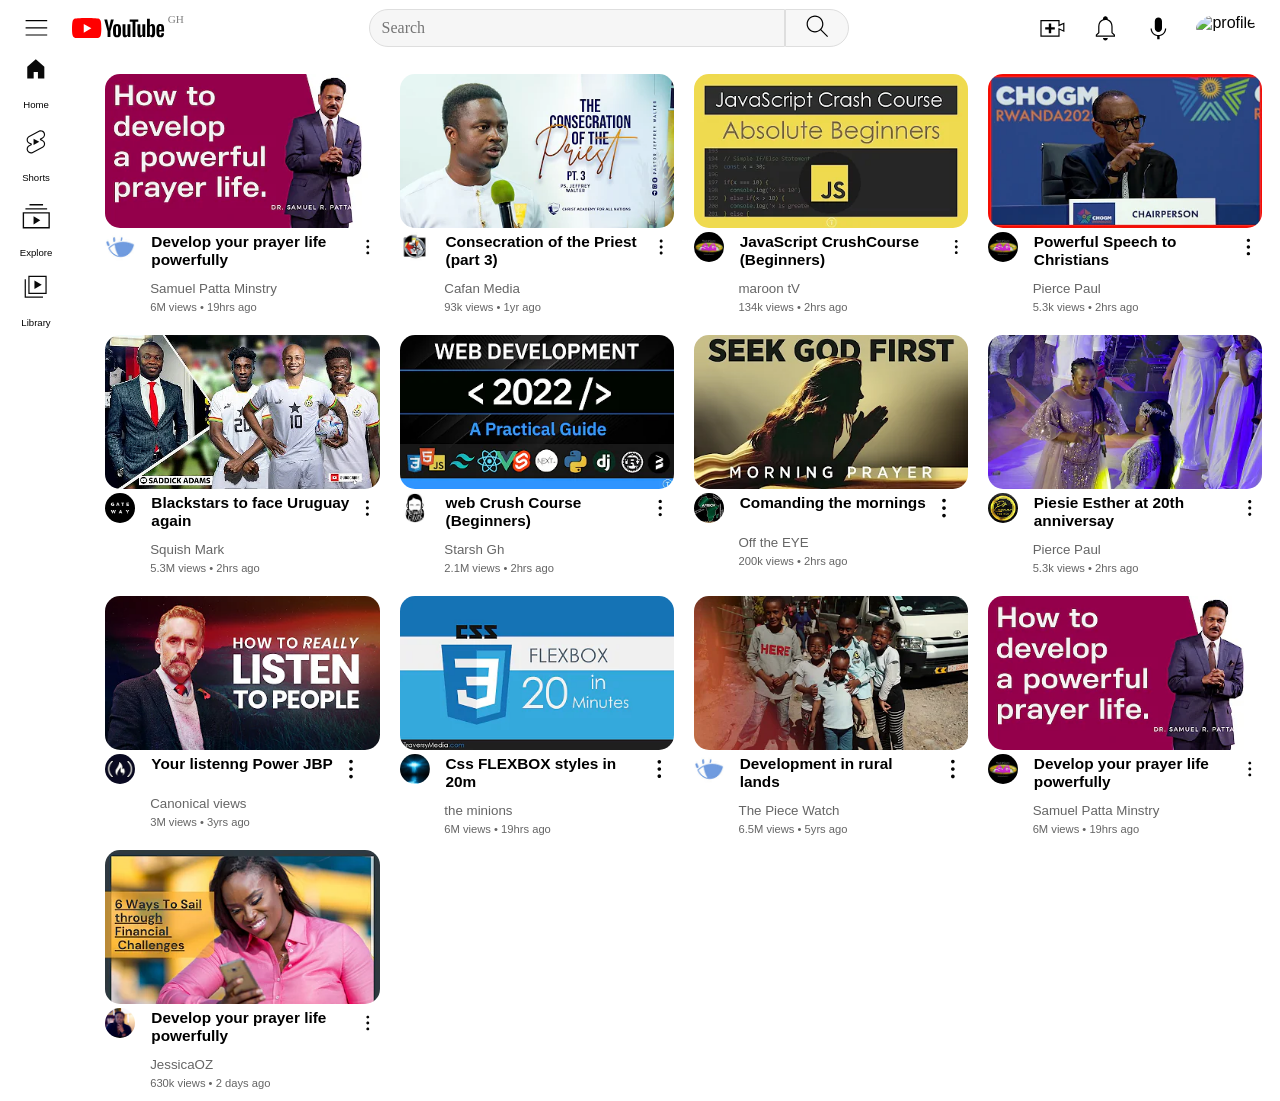
==== clone.html @ 729303b9 "first commit" ====
<!DOCTYPE html>
<html lang="en">
<head>
    <meta charset="UTF-8">
    <meta http-equiv="X-UA-Compatible" content="IE=edge">
    <meta name="viewport" content="width=device-width, initial-scale=1.0">
    <link rel="stylesheet" href="style.css">
    <title>Gri-BO</title>
</head>
<body>
    <nav>
        <!-- TopNav Bar -->
        <div id="topnav">
            <!-- 1 -->
            <div id="first-container">
                <div id="menu-container">
                    <svg xmlns="http://www.w3.org/2000/svg" viewBox="0 0 24 24" preserveAspectRatio="xMidYMid meet" focusable="false" class="style-scope yt-icon"><g class="style-scope yt-icon"><path d="M21,6H3V5h18V6z M21,11H3v1h18V11z M21,17H3v1h18V17z" class="style-scope yt-icon"></path></g></svg>
                </div> 
                <div id="youtube-svg-container">
                    <svg xmlns="http://www.w3.org/2000/svg" viewBox="0 0 90 20" preserveAspectRatio="xMidYMid meet" focusable="false" class="style-scope yt-icon "><g viewBox="0 0 90 20" preserveAspectRatio="xMidYMid meet" class="style-scope yt-icon"><g class="style-scope yt-icon"><path d="M27.9727 3.12324C27.6435 1.89323 26.6768 0.926623 25.4468 0.597366C23.2197 2.24288e-07 14.285 0 14.285 0C14.285 0 5.35042 2.24288e-07 3.12323 0.597366C1.89323 0.926623 0.926623 1.89323 0.597366 3.12324C2.24288e-07 5.35042 0 10 0 10C0 10 2.24288e-07 14.6496 0.597366 16.8768C0.926623 18.1068 1.89323 19.0734 3.12323 19.4026C5.35042 20 14.285 20 14.285 20C14.285 20 23.2197 20 25.4468 19.4026C26.6768 19.0734 27.6435 18.1068 27.9727 16.8768C28.5701 14.6496 28.5701 10 28.5701 10C28.5701 10 28.5677 5.35042 27.9727 3.12324Z" fill="#FF0000" class="style-scope yt-icon"></path><path d="M11.4253 14.2854L18.8477 10.0004L11.4253 5.71533V14.2854Z" fill="white" class="style-scope yt-icon"></path></g><g class="style-scope yt-icon"><g id="youtube-paths" class="style-scope yt-icon"><path d="M34.6024 13.0036L31.3945 1.41846H34.1932L35.3174 6.6701C35.6043 7.96361 35.8136 9.06662 35.95 9.97913H36.0323C36.1264 9.32532 36.3381 8.22937 36.665 6.68892L37.8291 1.41846H40.6278L37.3799 13.0036V18.561H34.6001V13.0036H34.6024Z" class="style-scope yt-icon"></path><path d="M41.4697 18.1937C40.9053 17.8127 40.5031 17.22 40.2632 16.4157C40.0257 15.6114 39.9058 14.5437 39.9058 13.2078V11.3898C39.9058 10.0422 40.0422 8.95805 40.315 8.14196C40.5878 7.32588 41.0135 6.72851 41.592 6.35457C42.1706 5.98063 42.9302 5.79248 43.871 5.79248C44.7976 5.79248 45.5384 5.98298 46.0981 6.36398C46.6555 6.74497 47.0647 7.34234 47.3234 8.15137C47.5821 8.96275 47.7115 10.0422 47.7115 11.3898V13.2078C47.7115 14.5437 47.5845 15.6161 47.3329 16.4251C47.0812 17.2365 46.672 17.8292 46.1075 18.2031C45.5431 18.5771 44.7764 18.7652 43.8098 18.7652C42.8126 18.7675 42.0342 18.5747 41.4697 18.1937ZM44.6353 16.2323C44.7905 15.8231 44.8705 15.1575 44.8705 14.2309V10.3292C44.8705 9.43077 44.7929 8.77225 44.6353 8.35833C44.4777 7.94206 44.2026 7.7351 43.8074 7.7351C43.4265 7.7351 43.156 7.94206 43.0008 8.35833C42.8432 8.77461 42.7656 9.43077 42.7656 10.3292V14.2309C42.7656 15.1575 42.8408 15.8254 42.9914 16.2323C43.1419 16.6415 43.4123 16.8461 43.8074 16.8461C44.2026 16.8461 44.4777 16.6415 44.6353 16.2323Z" class="style-scope yt-icon"></path><path d="M56.8154 18.5634H54.6094L54.3648 17.03H54.3037C53.7039 18.1871 52.8055 18.7656 51.6061 18.7656C50.7759 18.7656 50.1621 18.4928 49.767 17.9496C49.3719 17.4039 49.1743 16.5526 49.1743 15.3955V6.03751H51.9942V15.2308C51.9942 15.7906 52.0553 16.188 52.1776 16.4256C52.2999 16.6631 52.5045 16.783 52.7914 16.783C53.036 16.783 53.2712 16.7078 53.497 16.5573C53.7228 16.4067 53.8874 16.2162 53.9979 15.9858V6.03516H56.8154V18.5634Z" class="style-scope yt-icon"></path><path d="M64.4755 3.68758H61.6768V18.5629H58.9181V3.68758H56.1194V1.42041H64.4755V3.68758Z" class="style-scope yt-icon"></path><path d="M71.2768 18.5634H69.0708L68.8262 17.03H68.7651C68.1654 18.1871 67.267 18.7656 66.0675 18.7656C65.2373 18.7656 64.6235 18.4928 64.2284 17.9496C63.8333 17.4039 63.6357 16.5526 63.6357 15.3955V6.03751H66.4556V15.2308C66.4556 15.7906 66.5167 16.188 66.639 16.4256C66.7613 16.6631 66.9659 16.783 67.2529 16.783C67.4974 16.783 67.7326 16.7078 67.9584 16.5573C68.1842 16.4067 68.3488 16.2162 68.4593 15.9858V6.03516H71.2768V18.5634Z" class="style-scope yt-icon"></path><path d="M80.609 8.0387C80.4373 7.24849 80.1621 6.67699 79.7812 6.32186C79.4002 5.96674 78.8757 5.79035 78.2078 5.79035C77.6904 5.79035 77.2059 5.93616 76.7567 6.23014C76.3075 6.52412 75.9594 6.90747 75.7148 7.38489H75.6937V0.785645H72.9773V18.5608H75.3056L75.5925 17.3755H75.6537C75.8724 17.7988 76.1993 18.1304 76.6344 18.3774C77.0695 18.622 77.554 18.7443 78.0855 18.7443C79.038 18.7443 79.7412 18.3045 80.1904 17.4272C80.6396 16.5476 80.8653 15.1765 80.8653 13.3092V11.3266C80.8653 9.92722 80.7783 8.82892 80.609 8.0387ZM78.0243 13.1492C78.0243 14.0617 77.9867 14.7767 77.9114 15.2941C77.8362 15.8115 77.7115 16.1808 77.5328 16.3971C77.3564 16.6158 77.1165 16.724 76.8178 16.724C76.585 16.724 76.371 16.6699 76.1734 16.5594C75.9759 16.4512 75.816 16.2866 75.6937 16.0702V8.96062C75.7877 8.6196 75.9524 8.34209 76.1852 8.12337C76.4157 7.90465 76.6697 7.79646 76.9401 7.79646C77.2271 7.79646 77.4481 7.90935 77.6034 8.13278C77.7609 8.35855 77.8691 8.73485 77.9303 9.26636C77.9914 9.79787 78.022 10.5528 78.022 11.5335V13.1492H78.0243Z" class="style-scope yt-icon"></path><path d="M84.8657 13.8712C84.8657 14.6755 84.8892 15.2776 84.9363 15.6798C84.9833 16.0819 85.0821 16.3736 85.2326 16.5594C85.3831 16.7428 85.6136 16.8345 85.9264 16.8345C86.3474 16.8345 86.639 16.6699 86.7942 16.343C86.9518 16.0161 87.0365 15.4705 87.0506 14.7085L89.4824 14.8519C89.4965 14.9601 89.5035 15.1106 89.5035 15.3011C89.5035 16.4582 89.186 17.3237 88.5534 17.8952C87.9208 18.4667 87.0247 18.7536 85.8676 18.7536C84.4777 18.7536 83.504 18.3185 82.9466 17.446C82.3869 16.5735 82.1094 15.2259 82.1094 13.4008V11.2136C82.1094 9.33452 82.3987 7.96105 82.9772 7.09558C83.5558 6.2301 84.5459 5.79736 85.9499 5.79736C86.9165 5.79736 87.6597 5.97375 88.1771 6.32888C88.6945 6.684 89.059 7.23433 89.2707 7.98457C89.4824 8.7348 89.5882 9.76961 89.5882 11.0913V13.2362H84.8657V13.8712ZM85.2232 7.96811C85.0797 8.14449 84.9857 8.43377 84.9363 8.83593C84.8892 9.2381 84.8657 9.84722 84.8657 10.6657V11.5641H86.9283V10.6657C86.9283 9.86133 86.9001 9.25221 86.846 8.83593C86.7919 8.41966 86.6931 8.12803 86.5496 7.95635C86.4062 7.78702 86.1851 7.7 85.8864 7.7C85.5854 7.70235 85.3643 7.79172 85.2232 7.96811Z" class="style-scope yt-icon"></path></g></g></g></svg>
                </div>           
            </div>
            <!-- 2 -->
            <div id="second-container">
                <form id="search-form" action="https:/www.youtube.com/results" autocomplete="off">
                    <input type="search" name="search-query" placeholder="Search">
                    <button type="submit" value="submit">
                        <svg xmlns="http://www.w3.org/2000/svg" viewBox="0 0 24 24" preserveAspectRatio="xMidYMid meet" focusable="false" class="style-scope yt-icon"><g class="style-scope yt-icon"><path d="M20.87,20.17l-5.59-5.59C16.35,13.35,17,11.75,17,10c0-3.87-3.13-7-7-7s-7,3.13-7,7s3.13,7,7,7c1.75,0,3.35-0.65,4.58-1.71 l5.59,5.59L20.87,20.17z M10,16c-3.31,0-6-2.69-6-6s2.69-6,6-6s6,2.69,6,6S13.31,16,10,16z" class="style-scope yt-icon"></path></g></svg>
                    </button>
                </form>
            </div>
            <!-- 3 -->
            <div id="third-container">
                <div title="Create">
                    <svg xmlns="http://www.w3.org/2000/svg" viewBox="0 0 24 24" preserveAspectRatio="xMidYMid meet" focusable="false" class="style-scope yt-icon"><g class="style-scope yt-icon"><path d="M14,13h-3v3H9v-3H6v-2h3V8h2v3h3V13z M17,6H3v12h14v-6.39l4,1.83V8.56l-4,1.83V6 M18,5v3.83L22,7v8l-4-1.83V19H2V5H18L18,5 z" class="style-scope yt-icon"></path></g></svg>
                </div>
                <div title="Subscription">
                    <svg xmlns="http://www.w3.org/2000/svg" viewBox="0 0 24 24" preserveAspectRatio="xMidYMid meet" focusable="false" class="style-scope yt-icon"><g class="style-scope yt-icon"><path d="M10,20h4c0,1.1-0.9,2-2,2S10,21.1,10,20z M20,17.35V19H4v-1.65l2-1.88v-5.15c0-2.92,1.56-5.22,4-5.98V3.96 c0-1.42,1.49-2.5,2.99-1.76C13.64,2.52,14,3.23,14,3.96l0,0.39c2.44,0.75,4,3.06,4,5.98v5.15L20,17.35z M19,17.77l-2-1.88v-5.47 c0-2.47-1.19-4.36-3.13-5.1c-1.26-0.53-2.64-0.5-3.84,0.03C8.15,6.11,7,7.99,7,10.42v5.47l-2,1.88V18h14V17.77z" class="style-scope yt-icon"></path></g></svg>
                </div>
                <div title="Voice Search">
                    <svg xmlns="http://www.w3.org/2000/svg" viewBox="0 0 24 24" preserveAspectRatio="xMidYMid meet" focusable="false" class="style-scope yt-icon"><g class="style-scope yt-icon"><path d="M12 3C10.34 3 9 4.37 9 6.07V11.93C9 13.63 10.34 15 12 15C13.66 15 15 13.63 15 11.93V6.07C15 4.37 13.66 3 12 3ZM18.5 12H17.5C17.5 15.03 15.03 17.5 12 17.5C8.97 17.5 6.5 15.03 6.5 12H5.5C5.5 15.24 7.89 17.93 11 18.41V21H13V18.41C16.11 17.93 18.5 15.24 18.5 12Z" class="style-scope yt-icon"></path></g></svg>
                </div>
                <img src="https://yt3.ggpht.com/ytc/AMLnZu_wmGb5Z70tVB8u3fn9t3XF3goOGFf83QKe7f0=s176-c-k-c0x00ffffff-no-rj" alt="profile">
            </div>
        </div>

       
            <!-- SideNav Bar -->
            <div id="sidenav">
                <div>
                    <svg xmlns="http://www.w3.org/2000/svg" viewBox="0 0 24 24" preserveAspectRatio="xMidYMid meet" focusable="false" class="style-scope yt-icon" ><g class="style-scope yt-icon"><path d="M4,10V21h6V15h4v6h6V10L12,3Z" class="style-scope yt-icon"></path></g></svg>
                    <span>Home</span>
                </div>
                <div>
                    <svg xmlns="http://www.w3.org/2000/svg" viewBox="0 0 24 24" preserveAspectRatio="xMidYMid meet" focusable="false" class="style-scope yt-icon"><g height="24" viewBox="0 0 24 24" width="24" class="style-scope yt-icon"><path d="M10 14.65v-5.3L15 12l-5 2.65zm7.77-4.33c-.77-.32-1.2-.5-1.2-.5L18 9.06c1.84-.96 2.53-3.23 1.56-5.06s-3.24-2.53-5.07-1.56L6 6.94c-1.29.68-2.07 2.04-2 3.49.07 1.42.93 2.67 2.22 3.25.03.01 1.2.5 1.2.5L6 14.93c-1.83.97-2.53 3.24-1.56 5.07.97 1.83 3.24 2.53 5.07 1.56l8.5-4.5c1.29-.68 2.06-2.04 1.99-3.49-.07-1.42-.94-2.68-2.23-3.25zm-.23 5.86l-8.5 4.5c-1.34.71-3.01.2-3.72-1.14-.71-1.34-.2-3.01 1.14-3.72l2.04-1.08v-1.21l-.69-.28-1.11-.46c-.99-.41-1.65-1.35-1.7-2.41-.05-1.06.52-2.06 1.46-2.56l8.5-4.5c1.34-.71 3.01-.2 3.72 1.14.71 1.34.2 3.01-1.14 3.72L15.5 9.26v1.21l1.8.74c.99.41 1.65 1.35 1.7 2.41.05 1.06-.52 2.06-1.46 2.56z" class="style-scope yt-icon"></path></g></svg>
                    <span>Shorts</span>
                </div>
                <div>
                    <svg xmlns="http://www.w3.org/2000/svg" viewBox="0 0 24 24" preserveAspectRatio="xMidYMid meet" focusable="false" class="style-scope yt-icon"><g class="style-scope yt-icon"><path d="M10,18v-6l5,3L10,18z M17,3H7v1h10V3z M20,6H4v1h16V6z M22,9H2v12h20V9z M3,10h18v10H3V10z" class="style-scope yt-icon"></path></g></svg>
                    <span>Explore</span>
                </div>
                <div>
                    <svg xmlns="http://www.w3.org/2000/svg" viewBox="0 0 24 24" preserveAspectRatio="xMidYMid meet" focusable="false" class="style-scope yt-icon"><g class="style-scope yt-icon"><path d="M11,7l6,3.5L11,14V7L11,7z M18,20H4V6H3v15h15V20z M21,18H6V3h15V18z M7,17h13V4H7V17z" class="style-scope yt-icon"></path></g></svg>
                    <span>Library</span>
                </div>  
            </div>  
        </nav>

            <div class="main">

                <!--GRID -->
                <div class="row">
                    <div class="column">
                        <div class="content">
                          <img src="/img/hq720 (4).webp" alt="Mountains">
                          <div id="content-container">
                              <img src="/img/small/unnamed (1).jpg" alt="profile">
                              <p><b>Powerful Speech to Christians </b></p>                                                           
                              <svg xmlns="http://www.w3.org/2000/svg" viewBox="0 0 24 24" preserveAspectRatio="xMidYMid meet" focusable="false" class="style-scope yt-icon"><g class="style-scope yt-icon"><path d="M12,16.5c0.83,0,1.5,0.67,1.5,1.5s-0.67,1.5-1.5,1.5s-1.5-0.67-1.5-1.5S11.17,16.5,12,16.5z M10.5,12 c0,0.83,0.67,1.5,1.5,1.5s1.5-0.67,1.5-1.5s-0.67-1.5-1.5-1.5S10.5,11.17,10.5,12z M10.5,6c0,0.83,0.67,1.5,1.5,1.5 s1.5-0.67,1.5-1.5S12.83,4.5,12,4.5S10.5,5.17,10.5,6z" class="style-scope yt-icon"></path></g></svg>
                          </div>
                              <span>Pierce Paul</span><br>
                              <span style="font-size: 0.7rem">5.3k views &#8226; 2hrs ago</span>
                        </div>
                    </div>
                    <div class="column">
                        <div class="content">
                          <img src="/img/hq720 (2).webp" alt="Mountains">
                          <div id="content-container">
                              <img src="/img/small/unnamed (1).jpg" alt="profile">
                              <p><b>JavaScript CrushCourse (Beginners)</b></p>
                              <svg xmlns="http://www.w3.org/2000/svg" viewBox="0 0 24 24" preserveAspectRatio="xMidYMid meet" focusable="false" class="style-scope yt-icon"><g class="style-scope yt-icon"><path d="M12,16.5c0.83,0,1.5,0.67,1.5,1.5s-0.67,1.5-1.5,1.5s-1.5-0.67-1.5-1.5S11.17,16.5,12,16.5z M10.5,12 c0,0.83,0.67,1.5,1.5,1.5s1.5-0.67,1.5-1.5s-0.67-1.5-1.5-1.5S10.5,11.17,10.5,12z M10.5,6c0,0.83,0.67,1.5,1.5,1.5 s1.5-0.67,1.5-1.5S12.83,4.5,12,4.5S10.5,5.17,10.5,6z" class="style-scope yt-icon"></path></g></svg>
                          </div>
                              <span>maroon tV</span><br>
                              <span style="font-size: 0.7rem">134k views &#8226; 2hrs ago</span>
                        </div>
                    </div>
                    <div class="column">
                        <div class="content">
                          <img src="/img/hq720 (3).webp" alt="Mountains">
                          <div id="content-container">
                              <img src="/img/small/channels4_profile (2).jpg" alt="profile">
                              <p><b>Consecration of the Priest (part 3) </b></p>
                              <svg xmlns="http://www.w3.org/2000/svg" viewBox="0 0 24 24" preserveAspectRatio="xMidYMid meet" focusable="false" class="style-scope yt-icon"><g class="style-scope yt-icon"><path d="M12,16.5c0.83,0,1.5,0.67,1.5,1.5s-0.67,1.5-1.5,1.5s-1.5-0.67-1.5-1.5S11.17,16.5,12,16.5z M10.5,12 c0,0.83,0.67,1.5,1.5,1.5s1.5-0.67,1.5-1.5s-0.67-1.5-1.5-1.5S10.5,11.17,10.5,12z M10.5,6c0,0.83,0.67,1.5,1.5,1.5 s1.5-0.67,1.5-1.5S12.83,4.5,12,4.5S10.5,5.17,10.5,6z" class="style-scope yt-icon"></path></g></svg>
                          </div>
                              <span>Cafan Media</span><br>
                              <span style="font-size: 0.7rem">93k views &#8226; 1yr ago</span>
                        </div>
                    </div>
                    <div class="column">
                        <div class="content">
                          <img src="/img/patta.webp" alt="Mountains">
                          <div id="content-container">
                              <img src="/img/small/unnamed (3).jpg" alt="profile">
                              <p><b>Develop your prayer life powerfully</b></p>
                              <svg xmlns="http://www.w3.org/2000/svg" viewBox="0 0 24 24" preserveAspectRatio="xMidYMid meet" focusable="false" class="style-scope yt-icon"><g class="style-scope yt-icon"><path d="M12,16.5c0.83,0,1.5,0.67,1.5,1.5s-0.67,1.5-1.5,1.5s-1.5-0.67-1.5-1.5S11.17,16.5,12,16.5z M10.5,12 c0,0.83,0.67,1.5,1.5,1.5s1.5-0.67,1.5-1.5s-0.67-1.5-1.5-1.5S10.5,11.17,10.5,12z M10.5,6c0,0.83,0.67,1.5,1.5,1.5 s1.5-0.67,1.5-1.5S12.83,4.5,12,4.5S10.5,5.17,10.5,6z" class="style-scope yt-icon"></path></g></svg>
                          </div>
                              <span>Samuel Patta Minstry</span><br>
                              <span style="font-size: 0.7rem">6M views &#8226; 19hrs ago</span>
                        </div>
                    </div>
                    <div class="column">
                        <div class="content">
                          <img src="/img/hq720 (5).webp" alt="Mountains">
                          <div id="content-container">
                              <img src="/img/small/channels4_profile (3).jpg" alt="profile">
                              <p><b>Piesie Esther at 20th anniversay</b></p>
                              <svg xmlns="http://www.w3.org/2000/svg" viewBox="0 0 24 24" preserveAspectRatio="xMidYMid meet" focusable="false" class="style-scope yt-icon"><g class="style-scope yt-icon"><path d="M12,16.5c0.83,0,1.5,0.67,1.5,1.5s-0.67,1.5-1.5,1.5s-1.5-0.67-1.5-1.5S11.17,16.5,12,16.5z M10.5,12 c0,0.83,0.67,1.5,1.5,1.5s1.5-0.67,1.5-1.5s-0.67-1.5-1.5-1.5S10.5,11.17,10.5,12z M10.5,6c0,0.83,0.67,1.5,1.5,1.5 s1.5-0.67,1.5-1.5S12.83,4.5,12,4.5S10.5,5.17,10.5,6z" class="style-scope yt-icon"></path></g></svg>
                          </div>
                              <span>Pierce Paul</span><br>
                              <span style="font-size: 0.7rem">5.3k views &#8226; 2hrs ago</span>
                        </div>
                    </div>
                    <div class="column">
                        <div class="content">
                          <img src="/img/hq720 (10).webp" alt="Mountains">
                          <div id="content-container">
                              <img src="/img/small/unnamed (6).jpg" alt="profile">
                              <p><b>Comanding the mornings</b></p>
                              <svg xmlns="http://www.w3.org/2000/svg" viewBox="0 0 24 24" preserveAspectRatio="xMidYMid meet" focusable="false" class="style-scope yt-icon"><g class="style-scope yt-icon"><path d="M12,16.5c0.83,0,1.5,0.67,1.5,1.5s-0.67,1.5-1.5,1.5s-1.5-0.67-1.5-1.5S11.17,16.5,12,16.5z M10.5,12 c0,0.83,0.67,1.5,1.5,1.5s1.5-0.67,1.5-1.5s-0.67-1.5-1.5-1.5S10.5,11.17,10.5,12z M10.5,6c0,0.83,0.67,1.5,1.5,1.5 s1.5-0.67,1.5-1.5S12.83,4.5,12,4.5S10.5,5.17,10.5,6z" class="style-scope yt-icon"></path></g></svg>
                          </div>
                              <span>Off the EYE</span><br>
                              <span style="font-size: 0.7rem">200k views &#8226; 2hrs ago</span>
                        </div>
                    </div>
                    <div class="column">
                        <div class="content">
                          <img src="/img/hq720 (6).webp" alt="Mountains">
                          <div id="content-container">
                              <img src="/img/small/unnamed (4).jpg" alt="profile">
                              <p><b>web Crush Course (Beginners)</b></p>
                              <svg xmlns="http://www.w3.org/2000/svg" viewBox="0 0 24 24" preserveAspectRatio="xMidYMid meet" focusable="false" class="style-scope yt-icon"><g class="style-scope yt-icon"><path d="M12,16.5c0.83,0,1.5,0.67,1.5,1.5s-0.67,1.5-1.5,1.5s-1.5-0.67-1.5-1.5S11.17,16.5,12,16.5z M10.5,12 c0,0.83,0.67,1.5,1.5,1.5s1.5-0.67,1.5-1.5s-0.67-1.5-1.5-1.5S10.5,11.17,10.5,12z M10.5,6c0,0.83,0.67,1.5,1.5,1.5 s1.5-0.67,1.5-1.5S12.83,4.5,12,4.5S10.5,5.17,10.5,6z" class="style-scope yt-icon"></path></g></svg>
                          </div>
                              <span>Starsh Gh</span><br>
                              <span style="font-size: 0.7rem">2.1M views &#8226; 2hrs ago</span>
                        </div>
                    </div>
                    <div class="column">
                        <div class="content">
                          <img src="/img/hqdefault.webp" alt="Mountains">
                          <div id="content-container">
                              <img src="/img/small/channels4_profile.jpg" alt="profile">
                              <p><b>Blackstars to face Uruguay again</b></p>
                              <svg xmlns="http://www.w3.org/2000/svg" viewBox="0 0 24 24" preserveAspectRatio="xMidYMid meet" focusable="false" class="style-scope yt-icon"><g class="style-scope yt-icon"><path d="M12,16.5c0.83,0,1.5,0.67,1.5,1.5s-0.67,1.5-1.5,1.5s-1.5-0.67-1.5-1.5S11.17,16.5,12,16.5z M10.5,12 c0,0.83,0.67,1.5,1.5,1.5s1.5-0.67,1.5-1.5s-0.67-1.5-1.5-1.5S10.5,11.17,10.5,12z M10.5,6c0,0.83,0.67,1.5,1.5,1.5 s1.5-0.67,1.5-1.5S12.83,4.5,12,4.5S10.5,5.17,10.5,6z" class="style-scope yt-icon"></path></g></svg>
                          </div>
                              <span>Squish Mark</span><br>
                              <span style="font-size: 0.7rem">5.3M views &#8226; 2hrs ago</span>
                        </div>
                    </div>
                    <div class="column">
                        <div class="content">
                          <img src="/img/patta.webp" alt="Mountains">
                          <div id="content-container">
                              <img src="/img/small/unnamed (1).jpg" alt="profile">
                              <p><b>Develop your prayer life powerfully</b></p>
                              <svg xmlns="http://www.w3.org/2000/svg" viewBox="0 0 24 24" preserveAspectRatio="xMidYMid meet" focusable="false" class="style-scope yt-icon"><g class="style-scope yt-icon"><path d="M12,16.5c0.83,0,1.5,0.67,1.5,1.5s-0.67,1.5-1.5,1.5s-1.5-0.67-1.5-1.5S11.17,16.5,12,16.5z M10.5,12 c0,0.83,0.67,1.5,1.5,1.5s1.5-0.67,1.5-1.5s-0.67-1.5-1.5-1.5S10.5,11.17,10.5,12z M10.5,6c0,0.83,0.67,1.5,1.5,1.5 s1.5-0.67,1.5-1.5S12.83,4.5,12,4.5S10.5,5.17,10.5,6z" class="style-scope yt-icon"></path></g></svg>
                          </div>
                              <span>Samuel Patta Minstry</span><br>
                              <span style="font-size: 0.7rem">6M views &#8226; 19hrs ago</span>
                        </div>
                    </div>
                    <div class="column">
                        <div class="content">
                          <img src="/img/hq720 (7).webp" alt="Mountains">
                          <div id="content-container">
                              <img src="/img/small/unnamed (3).jpg" alt="profile">
                              <p><b>Development in rural lands</b></p>
                              <svg xmlns="http://www.w3.org/2000/svg" viewBox="0 0 24 24" preserveAspectRatio="xMidYMid meet" focusable="false" class="style-scope yt-icon"><g class="style-scope yt-icon"><path d="M12,16.5c0.83,0,1.5,0.67,1.5,1.5s-0.67,1.5-1.5,1.5s-1.5-0.67-1.5-1.5S11.17,16.5,12,16.5z M10.5,12 c0,0.83,0.67,1.5,1.5,1.5s1.5-0.67,1.5-1.5s-0.67-1.5-1.5-1.5S10.5,11.17,10.5,12z M10.5,6c0,0.83,0.67,1.5,1.5,1.5 s1.5-0.67,1.5-1.5S12.83,4.5,12,4.5S10.5,5.17,10.5,6z" class="style-scope yt-icon"></path></g></svg>
                          </div>
                              <span>The Piece Watch</span><br>
                              <span style="font-size: 0.7rem">6.5M views &#8226; 5yrs ago</span>
                        </div>
                    </div>
                    <div class="column">
                        <div class="content">
                          <img src="/img/hq720 (9).webp" alt="Mountains">
                          <div id="content-container">
                              <img src="/img/small/channels4.jpg" alt="profile">
                              <p><b>Css FLEXBOX styles in 20m</b></p>
                              <svg xmlns="http://www.w3.org/2000/svg" viewBox="0 0 24 24" preserveAspectRatio="xMidYMid meet" focusable="false" class="style-scope yt-icon"><g class="style-scope yt-icon"><path d="M12,16.5c0.83,0,1.5,0.67,1.5,1.5s-0.67,1.5-1.5,1.5s-1.5-0.67-1.5-1.5S11.17,16.5,12,16.5z M10.5,12 c0,0.83,0.67,1.5,1.5,1.5s1.5-0.67,1.5-1.5s-0.67-1.5-1.5-1.5S10.5,11.17,10.5,12z M10.5,6c0,0.83,0.67,1.5,1.5,1.5 s1.5-0.67,1.5-1.5S12.83,4.5,12,4.5S10.5,5.17,10.5,6z" class="style-scope yt-icon"></path></g></svg>
                          </div>
                              <span>the minions</span><br>
                              <span style="font-size: 0.7rem">6M views &#8226; 19hrs ago</span>
                        </div>
                    </div>
                    <div class="column">
                        <div class="content">
                          <img src="/img/hq720 (8).webp" alt="Mountains">
                          <div id="content-container">
                              <img src="/img/small/unnamed (7).jpg" alt="profile">
                              <p><b>Your listenng Power JBP</b></p>
                              <svg xmlns="http://www.w3.org/2000/svg" viewBox="0 0 24 24" preserveAspectRatio="xMidYMid meet" focusable="false" class="style-scope yt-icon"><g class="style-scope yt-icon"><path d="M12,16.5c0.83,0,1.5,0.67,1.5,1.5s-0.67,1.5-1.5,1.5s-1.5-0.67-1.5-1.5S11.17,16.5,12,16.5z M10.5,12 c0,0.83,0.67,1.5,1.5,1.5s1.5-0.67,1.5-1.5s-0.67-1.5-1.5-1.5S10.5,11.17,10.5,12z M10.5,6c0,0.83,0.67,1.5,1.5,1.5 s1.5-0.67,1.5-1.5S12.83,4.5,12,4.5S10.5,5.17,10.5,6z" class="style-scope yt-icon"></path></g></svg>
                          </div>
                              <span>Canonical views</span><br>
                              <span style="font-size: 0.7rem">3M views &#8226; 3yrs ago</span>
                        </div>
                    </div>
                    <div class="column">
                        <div class="content">
                          <img src="/img/hq720999.webp" alt="Mountains">
                          <div id="content-container">
                              <img src="/img/small/channels4_profile (5).jpg" alt="profile">
                              <p><b>Develop your prayer life powerfully</b></p>
                              <svg xmlns="http://www.w3.org/2000/svg" viewBox="0 0 24 24" preserveAspectRatio="xMidYMid meet" focusable="false" class="style-scope yt-icon"><g class="style-scope yt-icon"><path d="M12,16.5c0.83,0,1.5,0.67,1.5,1.5s-0.67,1.5-1.5,1.5s-1.5-0.67-1.5-1.5S11.17,16.5,12,16.5z M10.5,12 c0,0.83,0.67,1.5,1.5,1.5s1.5-0.67,1.5-1.5s-0.67-1.5-1.5-1.5S10.5,11.17,10.5,12z M10.5,6c0,0.83,0.67,1.5,1.5,1.5 s1.5-0.67,1.5-1.5S12.83,4.5,12,4.5S10.5,5.17,10.5,6z" class="style-scope yt-icon"></path></g></svg>
                          </div>
                              <span>JessicaOZ</span><br>
                              <span style="font-size: 0.7rem">630k views &#8226; 2 days ago</span>
                        </div>
                    </div>
              </div>
                  <!-- END GRID -->

                 </div>    
                
            </div>

      
      
      
</body>
</html>
---- style.css ----
@import url('https://fonts.googleapis.com/css?family=Open+Sans&display=swap');
@import url(/sidenav.css);
@import url(/topnav.css);

body {
    font-family: "Lato", sans-serif;
}

.main {
    margin-left:var(--nav-width);/* Same as the width of the sidenav */
    margin-top: var(--nav-height);
    display: flex;
    float: left;
}
/* Thumbnails Styles */
h1 {
    font-size: 50px;
    word-break: break-all;
  }
  
  .row {
    margin: 0;
  }
  
  .column {
    float: right;
    width: 23%;
    margin: 10px;
    vertical-align: middle;
  }
.column >div img{
    width:100%;
    border-radius: 15px 15px;
}
  .row:after {
    content: "";
    display: table;
    clear: both;
  }
  .content {
    font-family: "Roboto","Arial",sans-serif!important;
    background-color: white;
  }
  
  /* Responsive layout - makes a two column-layout instead of four columns */
  @media only screen and (max-width: 1000px) {
    .column{
      width: 45%;
      margin: 15px 0;
      padding: 10px 10px;
    }
}
@media only screen and (max-width: 500px) {
    .column{
      width: 100%;
    }
}


#content-container{
    display: flex;
    gap: 0.2rem;
    padding-bottom: 10px;
}

#content-container img{
    /* padding-top: 5px; */
    width: 30px;
    height: 30px;
    border-radius: 50%;
    object-fit:cover;
}
#content-container svg{
    fill: rgb(5, 5, 5);
    height: 30px;
    align-content: flex-end;
}
#content-container>div{
   display:flex;
   position: absolute;
}
.content span{
    opacity: 0.6;
    font-family: Verdana,sans-serif !important;
    margin: 0 0 2rem 2rem;
    line-height: 1;
    padding-left: 0.8rem;
    font-size: smaller;
}

.content p{
    font-size:1.2vw;
    margin: 1px 0px 0px 0px;
    width: auto;
    word-wrap: wrap;
    padding-left: 0.8rem;
}
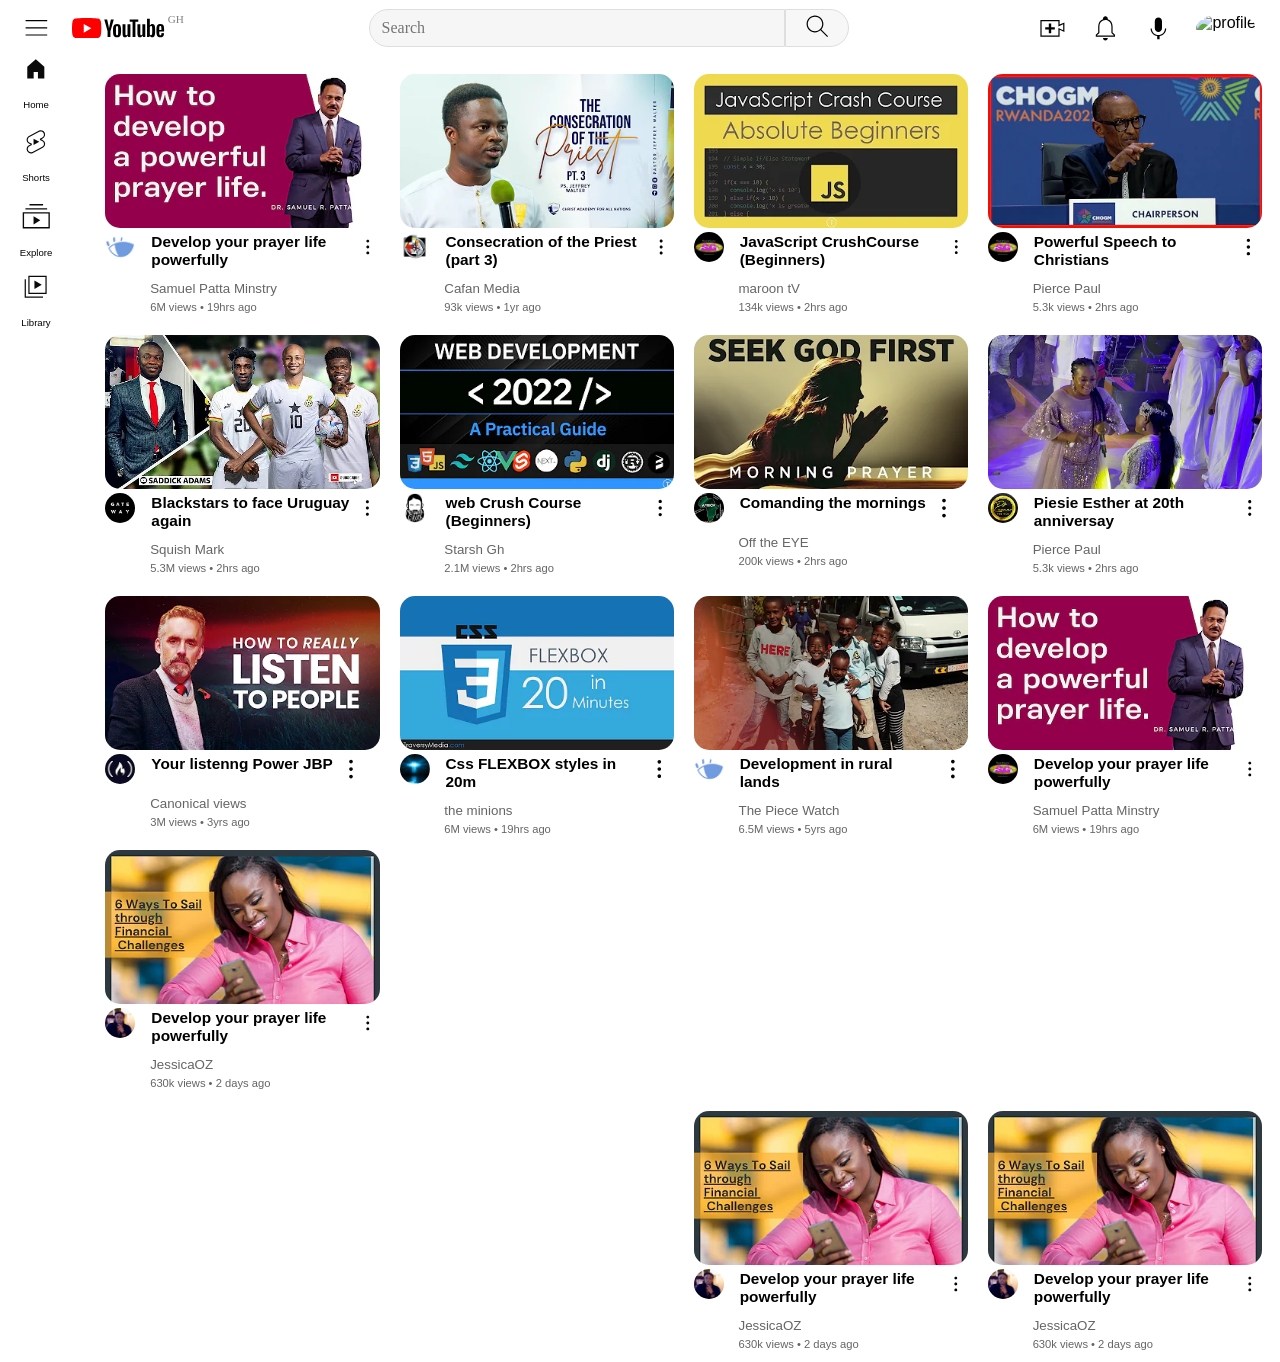
==== commit fa0ade7f: "4th line restructured" ====
--- a/clone.html
+++ b/clone.html
@@ -178,6 +178,7 @@
                               <span style="font-size: 0.7rem">6M views &#8226; 19hrs ago</span>
                         </div>
                     </div>
+                    
                     <div class="column">
                         <div class="content">
                           <img src="/img/hq720 (7).webp" alt="Mountains">
@@ -226,6 +227,31 @@
                               <span style="font-size: 0.7rem">630k views &#8226; 2 days ago</span>
                         </div>
                     </div>
+                    <div class="column">
+                        <div class="content">
+                          <img src="/img/hq720999.webp" alt="Mountains">
+                          <div id="content-container">
+                              <img src="/img/small/channels4_profile (5).jpg" alt="profile">
+                              <p><b>Develop your prayer life powerfully</b></p>
+                              <svg xmlns="http://www.w3.org/2000/svg" viewBox="0 0 24 24" preserveAspectRatio="xMidYMid meet" focusable="false" class="style-scope yt-icon"><g class="style-scope yt-icon"><path d="M12,16.5c0.83,0,1.5,0.67,1.5,1.5s-0.67,1.5-1.5,1.5s-1.5-0.67-1.5-1.5S11.17,16.5,12,16.5z M10.5,12 c0,0.83,0.67,1.5,1.5,1.5s1.5-0.67,1.5-1.5s-0.67-1.5-1.5-1.5S10.5,11.17,10.5,12z M10.5,6c0,0.83,0.67,1.5,1.5,1.5 s1.5-0.67,1.5-1.5S12.83,4.5,12,4.5S10.5,5.17,10.5,6z" class="style-scope yt-icon"></path></g></svg>
+                          </div>
+                              <span>JessicaOZ</span><br>
+                              <span style="font-size: 0.7rem">630k views &#8226; 2 days ago</span>
+                        </div>
+                    </div>
+                    <div class="column">
+                        <div class="content">
+                          <img src="/img/hq720999.webp" alt="Mountains">
+                          <div id="content-container">
+                              <img src="/img/small/channels4_profile (5).jpg" alt="profile">
+                              <p><b>Develop your prayer life powerfully</b></p>
+                              <svg xmlns="http://www.w3.org/2000/svg" viewBox="0 0 24 24" preserveAspectRatio="xMidYMid meet" focusable="false" class="style-scope yt-icon"><g class="style-scope yt-icon"><path d="M12,16.5c0.83,0,1.5,0.67,1.5,1.5s-0.67,1.5-1.5,1.5s-1.5-0.67-1.5-1.5S11.17,16.5,12,16.5z M10.5,12 c0,0.83,0.67,1.5,1.5,1.5s1.5-0.67,1.5-1.5s-0.67-1.5-1.5-1.5S10.5,11.17,10.5,12z M10.5,6c0,0.83,0.67,1.5,1.5,1.5 s1.5-0.67,1.5-1.5S12.83,4.5,12,4.5S10.5,5.17,10.5,6z" class="style-scope yt-icon"></path></g></svg>
+                          </div>
+                              <span>JessicaOZ</span><br>
+                              <span style="font-size: 0.7rem">630k views &#8226; 2 days ago</span>
+                        </div>
+                    </div>
+                    
               </div>
                   <!-- END GRID -->
 
